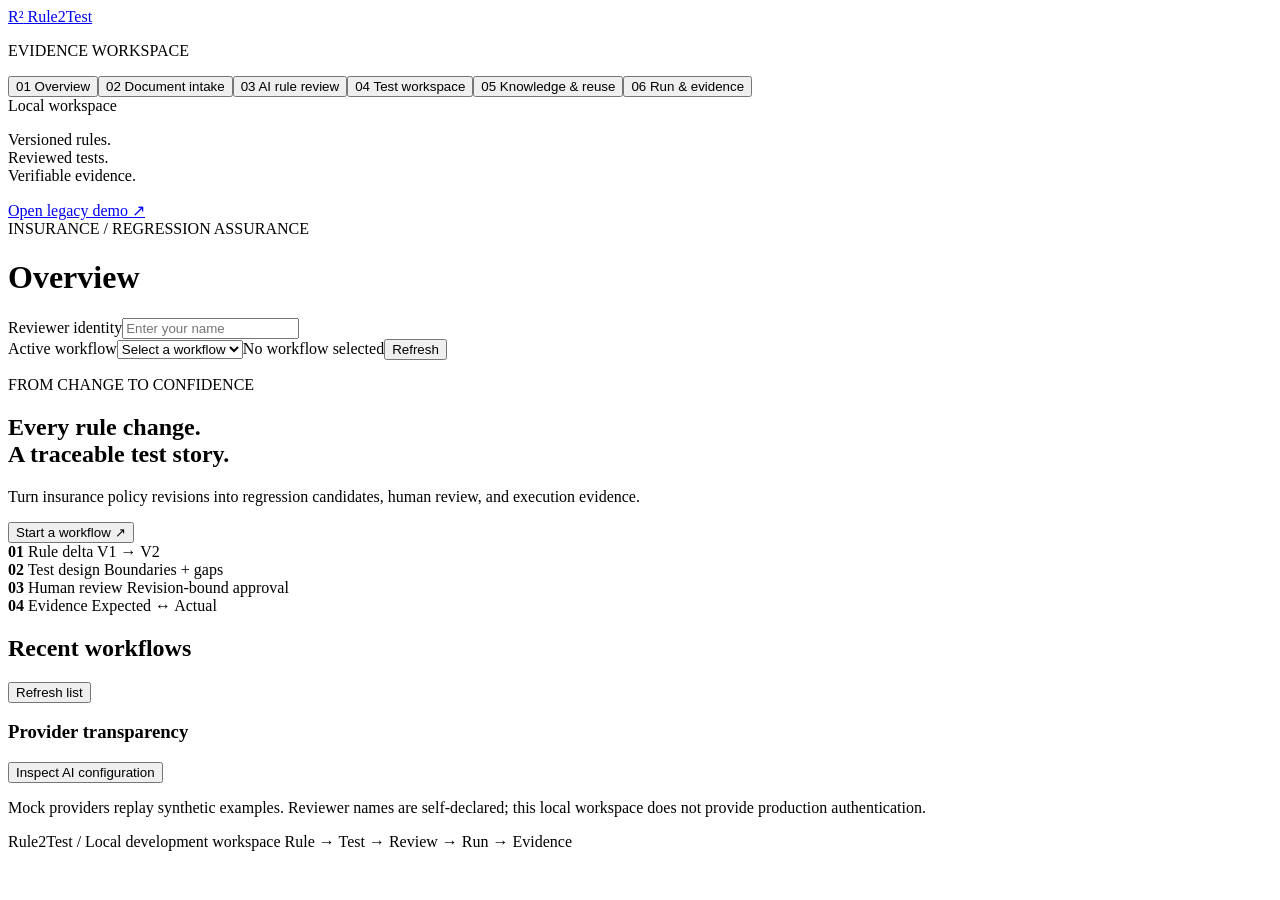
==== rule2test/web/workspace.html @ b6513b28 "Update phase 10" ====
<!doctype html>
<html lang="en"><head><meta charset="utf-8"><meta name="viewport" content="width=device-width,initial-scale=1"><title>Rule2Test · Evidence workspace</title><link rel="stylesheet" href="/workspace.css"><script src="/workspace.js" defer></script></head>
<body><aside class="sidebar"><a class="brand" href="/"><span class="brand-icon">R²</span> Rule2Test</a><p class="eyebrow">EVIDENCE WORKSPACE</p><nav aria-label="Workspace">
<button data-page="overview" class="active">01 <span>Overview</span></button><button data-page="intake">02 <span>Document intake</span></button><button data-page="extraction">03 <span>AI rule review</span></button><button data-page="tests">04 <span>Test workspace</span></button><button data-page="knowledge">05 <span>Knowledge &amp; reuse</span></button><button data-page="evidence">06 <span>Run &amp; evidence</span></button></nav>
<div class="sidebar-foot"><span class="dot"></span> Local workspace<p>Versioned rules.<br>Reviewed tests.<br>Verifiable evidence.</p><a href="/legacy">Open legacy demo ↗</a></div></aside>
<div class="shell"><header><div><span class="eyebrow">INSURANCE / REGRESSION ASSURANCE</span><h1 id="page-title">Overview</h1></div><label class="identity">Reviewer identity<input id="actor" placeholder="Enter your name" maxlength="100" autocomplete="name"></label></header>
<div id="notice" role="status" aria-live="polite" hidden></div><div class="context"><label>Active workflow<select id="workflow-select"><option value="">Select a workflow</option></select></label><span id="context-state" class="badge">No workflow selected</span><button data-action="refresh" class="quiet">Refresh</button></div>
<main>
<section id="page-overview"><div class="hero"><div><p class="eyebrow">FROM CHANGE TO CONFIDENCE</p><h2>Every rule change.<br>A traceable test story.</h2><p>Turn insurance policy revisions into regression candidates, human review, and execution evidence.</p><button data-page="intake" class="primary">Start a workflow <span>↗</span></button></div><div class="pipeline" aria-label="Workflow stages"><div><b>01</b> Rule delta <span>V1 → V2</span></div><div><b>02</b> Test design <span>Boundaries + gaps</span></div><div><b>03</b> Human review <span>Revision-bound approval</span></div><div><b>04</b> Evidence <span>Expected ↔ Actual</span></div></div></div><div id="overview-metrics" class="metrics"></div><div class="section-heading"><h2>Recent workflows</h2><button data-action="refresh" class="quiet">Refresh list</button></div><div id="workflow-list" class="card"></div><div class="card subdued"><h3>Provider transparency</h3><button data-action="ai-status">Inspect AI configuration</button><p id="providers"></p><p>Mock providers replay synthetic examples. Reviewer names are self-declared; this local workspace does not provide production authentication.</p></div></section>
<section id="page-intake" hidden><div class="section-heading"><h2>Bring the change into focus</h2><span class="badge">Source bytes archived</span></div><div class="two-col"><article class="card"><p class="eyebrow">QUICK START</p><h3>Synthetic insurance scenario</h3><p>Create a draft with two rule versions and an intentionally incomplete existing test suite.</p><label>Scenario<select id="demo-profile"><option value="eligibility">Eligibility · age 60 → 65</option><option value="claim_review">Claim review · 100M → 150M VND</option><option value="deductible">Deductible · 5M → 10M VND</option></select></label><button data-action="demo" class="primary">Create synthetic workflow</button></article><article class="card"><p class="eyebrow">STRUCTURED INPUT</p><h3>Import JSON or Excel</h3><p>Use the phase 5 versioned template. Validation retains the source document, sheet, cell or JSON pointer.</p><label>Source file · maximum 10 MiB<input type="file" id="import-file" accept=".json,.xlsx"></label><details><summary>Optional Excel column mapping</summary><label>Mapping JSON<textarea id="import-mapping" placeholder="Leave empty to use the standard template"></textarea></label></details><button data-action="import" class="primary">Validate &amp; import</button></article></div><div class="card subdued"><h3>Have narrative documents instead?</h3><p>Use AI rule review to extract a proposal from two text versions. A reviewer must approve the proposal before it becomes a workflow.</p><button data-page="extraction">Open AI rule review →</button></div></section>
<section id="page-extraction" hidden><div class="section-heading"><h2>Source-grounded rule extraction</h2><span class="badge">Human approval required</span></div><article class="card"><div class="toolbar"><label>Synthetic source pair<select id="sample-profile"><option value="eligibility">Eligibility</option><option value="claim_review">Claim review</option><option value="deductible">Deductible</option></select></label><button data-action="sample">Load sample text</button></div><div class="two-col"><label>Version 1 · UTF-8 text<textarea id="source-v1" rows="8"></textarea></label><label>Version 2 · UTF-8 text<textarea id="source-v2" rows="8"></textarea></label></div><details><summary>Existing tests JSON</summary><textarea id="source-tests" rows="5" aria-label="Existing tests JSON">[]</textarea></details><button data-action="extract" class="primary">Extract rule proposal</button><p class="hint">64 KiB and 1,000 lines per version. The configured provider is shown on Overview.</p></article><article class="card"><label>Stored proposal<select id="proposal-select"><option value="">Select a proposal</option></select></label><div id="proposal-detail" class="empty">Select a proposal to inspect its output and source citations.</div><label>Rule review reason<input id="proposal-reason" placeholder="Explain your review decision"></label><div class="toolbar"><button data-action="approve-proposal">Approve proposal</button><button data-action="reject-proposal">Reject proposal</button><button data-action="promote" class="primary">Promote approved proposal</button></div></article></section>
<section id="page-tests" hidden><div id="test-summary"></div><div class="card"><div class="toolbar"><button data-action="analyze" class="primary">Analyze &amp; generate</button><button data-action="start-review">Open test review</button><button data-action="history">View history</button><button data-action="revise-rules">Revise rule snapshot</button></div><div id="rule-detail"></div></div><div class="section-heading"><h2>Regression candidates</h2><span id="test-count" class="badge">0 tests</span></div><div class="card"><label class="check"><input type="checkbox" id="select-all"> Select all displayed tests for review</label><div class="table-scroll"><table><thead><tr><th>Select</th><th>Test / revision</th><th>Inputs</th><th>Expected</th><th>Review</th><th>Inspect</th></tr></thead><tbody id="test-rows"></tbody></table></div><label>Test review reason<input id="review-reason" placeholder="Explain the selected decision or finalization"></label><div class="toolbar"><button data-action="approve-tests">Approve selected</button><button data-action="reject-tests">Reject selected</button><button data-action="request-changes">Request changes</button><button data-action="finalize" class="primary">Finalize review</button></div><p class="hint">Nothing is selected or approved automatically. Rejected tests are excluded from execution; unresolved reviews block finalization.</p></div></section>
<section id="page-knowledge" hidden><div class="section-heading"><h2>Reuse reviewed knowledge</h2><span class="badge">Grounded candidate inputs</span></div><div class="two-col"><article class="card"><h3>1. Build an immutable corpus</h3><p>Select source workflows with current approved tests.</p><div id="knowledge-sources"></div><button data-action="build-index" class="primary">Build knowledge index</button></article><article class="card"><h3>2. Retrieve relevant examples</h3><label>Knowledge index<select id="index-select"><option value="">Select an index</option></select></label><label>Query<input id="search-query" value="age eligibility boundary"></label><div class="toolbar"><button data-action="search">Search knowledge</button><button data-action="suggest" class="primary">Propose tests for active workflow</button></div><p class="hint">Suggestions use retrieved references. Expected results are computed by the typed oracle, then reviewed by a person.</p></article></div><div id="search-results"></div><article class="card"><h3>3. Inspect and attach a batch</h3><label>Stored suggestion batch<select id="batch-select"><option value="">Select a batch</option></select></label><div id="batch-detail" class="empty">No batch selected.</div><button data-action="attach" class="primary">Attach batch for review</button></article></section>
<section id="page-evidence" hidden><div class="section-heading"><h2>Execute. Inspect. Prove.</h2><span class="badge">Independent mock SUT</span></div><article class="card"><h3>System under test configuration</h3><p>The mock SUT uses these independent settings. Expected results stay in the approved test snapshot.</p><div class="form-grid"><label>Profile<select id="sut-profile"><option value="eligibility">Eligibility</option><option value="claim_review">Claim review</option><option value="deductible">Deductible</option></select></label><label>Injected fault<select id="sut-fault"><option value="none">None</option><option value="boundary">Boundary</option><option value="stale">Stale version</option><option value="deductible_off_by_one">Deductible off by one</option></select></label><label>Minimum age<input id="sut-min" type="number" value="18"></label><label>Maximum age<input id="sut-max" type="number" value="65"></label><label>Claim threshold<input id="sut-threshold" value="150000000"></label><label>Deductible<input id="sut-deductible" value="10000000"></label><label>Currency<input id="sut-currency" value="VND"></label></div><div class="toolbar"><button data-action="execute" class="primary">Execute approved tests</button><button data-action="evidence">Create evidence pack</button><button data-action="mutation">Analyze mutation strength</button></div></article><article class="card"><div class="section-heading"><h3>Regression quality gate</h3><button data-action="quality-gate">Evaluate current revision</button></div><div id="gate-detail"><p class="hint">Evaluate after creating evidence. GO is a local regression assessment, not production release approval.</p></div></article><div id="run-detail" class="card empty">Select a workflow with an execution run to inspect results.</div><article class="card"><h3>Evidence &amp; original sources</h3><div id="downloads"></div></article><article class="card"><h3>Workflow controls</h3><label>Reason<input id="control-reason" placeholder="Required for reopening review or recovering a run"></label><div class="toolbar"><button data-action="reopen-review">Reopen review</button><button data-action="recover">Recover interrupted run</button><button data-action="history">View audit history</button></div></article></section>
</main><footer>Rule2Test / Local development workspace <span>Rule → Test → Review → Run → Evidence</span></footer></div>
<dialog id="detail-dialog"><div class="section-heading"><h2 id="dialog-title">Details</h2><button data-action="close-dialog" aria-label="Close dialog">✕</button></div><div id="dialog-content"></div></dialog></body></html>
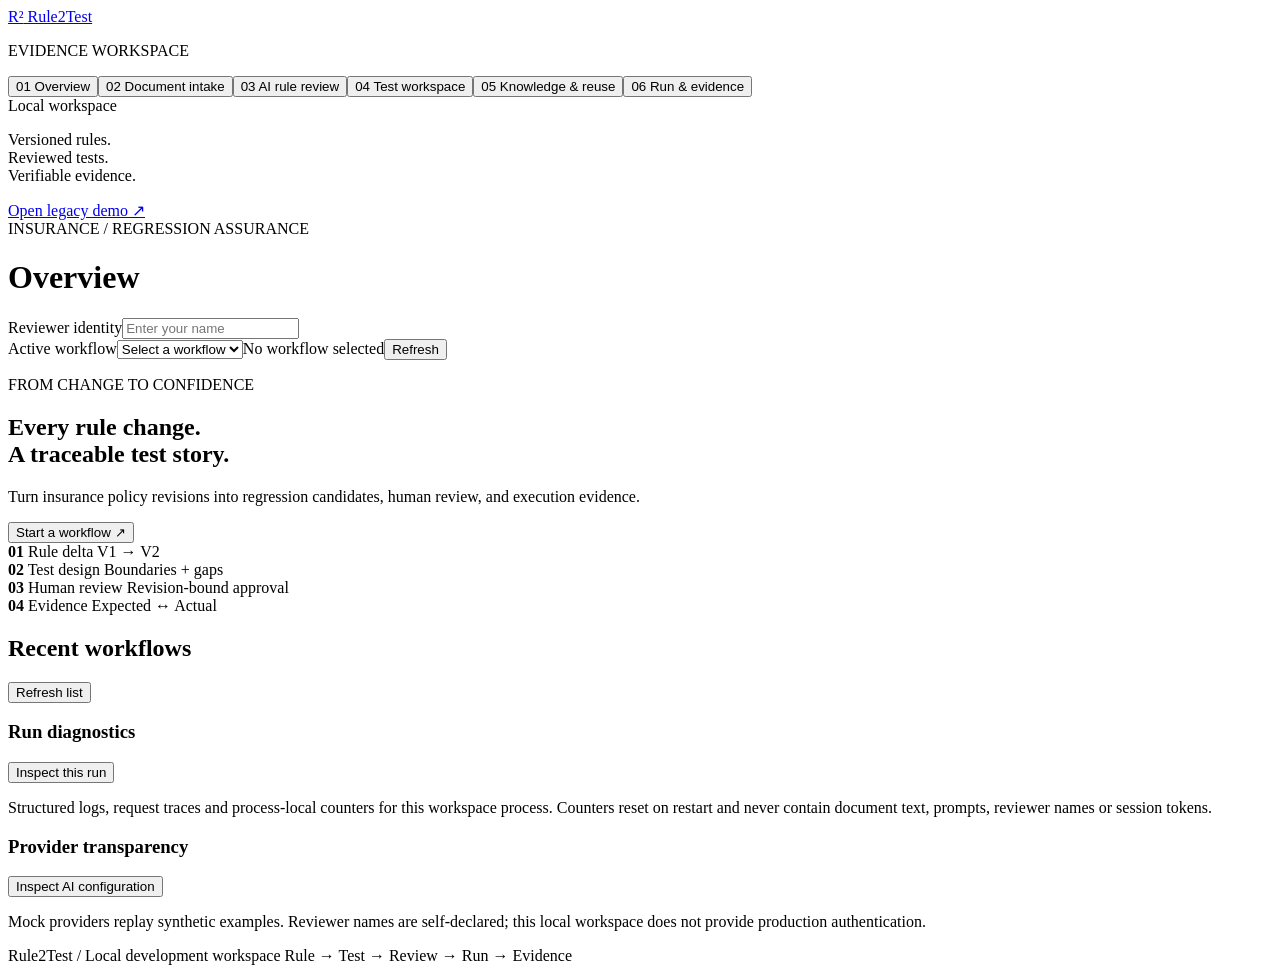
==== commit 7a4b8137: "Phase 11: diagnostics, classified provider failures and demo packaging Implement factory/observabili" ====
--- a/rule2test/web/workspace.html
+++ b/rule2test/web/workspace.html
@@ -6,7 +6,7 @@
 <div class="shell"><header><div><span class="eyebrow">INSURANCE / REGRESSION ASSURANCE</span><h1 id="page-title">Overview</h1></div><label class="identity">Reviewer identity<input id="actor" placeholder="Enter your name" maxlength="100" autocomplete="name"></label></header>
 <div id="notice" role="status" aria-live="polite" hidden></div><div class="context"><label>Active workflow<select id="workflow-select"><option value="">Select a workflow</option></select></label><span id="context-state" class="badge">No workflow selected</span><button data-action="refresh" class="quiet">Refresh</button></div>
 <main>
-<section id="page-overview"><div class="hero"><div><p class="eyebrow">FROM CHANGE TO CONFIDENCE</p><h2>Every rule change.<br>A traceable test story.</h2><p>Turn insurance policy revisions into regression candidates, human review, and execution evidence.</p><button data-page="intake" class="primary">Start a workflow <span>↗</span></button></div><div class="pipeline" aria-label="Workflow stages"><div><b>01</b> Rule delta <span>V1 → V2</span></div><div><b>02</b> Test design <span>Boundaries + gaps</span></div><div><b>03</b> Human review <span>Revision-bound approval</span></div><div><b>04</b> Evidence <span>Expected ↔ Actual</span></div></div></div><div id="overview-metrics" class="metrics"></div><div class="section-heading"><h2>Recent workflows</h2><button data-action="refresh" class="quiet">Refresh list</button></div><div id="workflow-list" class="card"></div><div class="card subdued"><h3>Provider transparency</h3><button data-action="ai-status">Inspect AI configuration</button><p id="providers"></p><p>Mock providers replay synthetic examples. Reviewer names are self-declared; this local workspace does not provide production authentication.</p></div></section>
+<section id="page-overview"><div class="hero"><div><p class="eyebrow">FROM CHANGE TO CONFIDENCE</p><h2>Every rule change.<br>A traceable test story.</h2><p>Turn insurance policy revisions into regression candidates, human review, and execution evidence.</p><button data-page="intake" class="primary">Start a workflow <span>↗</span></button></div><div class="pipeline" aria-label="Workflow stages"><div><b>01</b> Rule delta <span>V1 → V2</span></div><div><b>02</b> Test design <span>Boundaries + gaps</span></div><div><b>03</b> Human review <span>Revision-bound approval</span></div><div><b>04</b> Evidence <span>Expected ↔ Actual</span></div></div></div><div id="overview-metrics" class="metrics"></div><div class="section-heading"><h2>Recent workflows</h2><button data-action="refresh" class="quiet">Refresh list</button></div><div id="workflow-list" class="card"></div><article class="card"><div class="section-heading"><h3>Run diagnostics</h3><button data-action="diagnostics">Inspect this run</button></div><div id="diagnostics-detail"><p class="hint">Structured logs, request traces and process-local counters for this workspace process. Counters reset on restart and never contain document text, prompts, reviewer names or session tokens.</p></div></article><div class="card subdued"><h3>Provider transparency</h3><button data-action="ai-status">Inspect AI configuration</button><p id="providers"></p><p>Mock providers replay synthetic examples. Reviewer names are self-declared; this local workspace does not provide production authentication.</p></div></section>
 <section id="page-intake" hidden><div class="section-heading"><h2>Bring the change into focus</h2><span class="badge">Source bytes archived</span></div><div class="two-col"><article class="card"><p class="eyebrow">QUICK START</p><h3>Synthetic insurance scenario</h3><p>Create a draft with two rule versions and an intentionally incomplete existing test suite.</p><label>Scenario<select id="demo-profile"><option value="eligibility">Eligibility · age 60 → 65</option><option value="claim_review">Claim review · 100M → 150M VND</option><option value="deductible">Deductible · 5M → 10M VND</option></select></label><button data-action="demo" class="primary">Create synthetic workflow</button></article><article class="card"><p class="eyebrow">STRUCTURED INPUT</p><h3>Import JSON or Excel</h3><p>Use the phase 5 versioned template. Validation retains the source document, sheet, cell or JSON pointer.</p><label>Source file · maximum 10 MiB<input type="file" id="import-file" accept=".json,.xlsx"></label><details><summary>Optional Excel column mapping</summary><label>Mapping JSON<textarea id="import-mapping" placeholder="Leave empty to use the standard template"></textarea></label></details><button data-action="import" class="primary">Validate &amp; import</button></article></div><div class="card subdued"><h3>Have narrative documents instead?</h3><p>Use AI rule review to extract a proposal from two text versions. A reviewer must approve the proposal before it becomes a workflow.</p><button data-page="extraction">Open AI rule review →</button></div></section>
 <section id="page-extraction" hidden><div class="section-heading"><h2>Source-grounded rule extraction</h2><span class="badge">Human approval required</span></div><article class="card"><div class="toolbar"><label>Synthetic source pair<select id="sample-profile"><option value="eligibility">Eligibility</option><option value="claim_review">Claim review</option><option value="deductible">Deductible</option></select></label><button data-action="sample">Load sample text</button></div><div class="two-col"><label>Version 1 · UTF-8 text<textarea id="source-v1" rows="8"></textarea></label><label>Version 2 · UTF-8 text<textarea id="source-v2" rows="8"></textarea></label></div><details><summary>Existing tests JSON</summary><textarea id="source-tests" rows="5" aria-label="Existing tests JSON">[]</textarea></details><button data-action="extract" class="primary">Extract rule proposal</button><p class="hint">64 KiB and 1,000 lines per version. The configured provider is shown on Overview.</p></article><article class="card"><label>Stored proposal<select id="proposal-select"><option value="">Select a proposal</option></select></label><div id="proposal-detail" class="empty">Select a proposal to inspect its output and source citations.</div><label>Rule review reason<input id="proposal-reason" placeholder="Explain your review decision"></label><div class="toolbar"><button data-action="approve-proposal">Approve proposal</button><button data-action="reject-proposal">Reject proposal</button><button data-action="promote" class="primary">Promote approved proposal</button></div></article></section>
 <section id="page-tests" hidden><div id="test-summary"></div><div class="card"><div class="toolbar"><button data-action="analyze" class="primary">Analyze &amp; generate</button><button data-action="start-review">Open test review</button><button data-action="history">View history</button><button data-action="revise-rules">Revise rule snapshot</button></div><div id="rule-detail"></div></div><div class="section-heading"><h2>Regression candidates</h2><span id="test-count" class="badge">0 tests</span></div><div class="card"><label class="check"><input type="checkbox" id="select-all"> Select all displayed tests for review</label><div class="table-scroll"><table><thead><tr><th>Select</th><th>Test / revision</th><th>Inputs</th><th>Expected</th><th>Review</th><th>Inspect</th></tr></thead><tbody id="test-rows"></tbody></table></div><label>Test review reason<input id="review-reason" placeholder="Explain the selected decision or finalization"></label><div class="toolbar"><button data-action="approve-tests">Approve selected</button><button data-action="reject-tests">Reject selected</button><button data-action="request-changes">Request changes</button><button data-action="finalize" class="primary">Finalize review</button></div><p class="hint">Nothing is selected or approved automatically. Rejected tests are excluded from execution; unresolved reviews block finalization.</p></div></section>
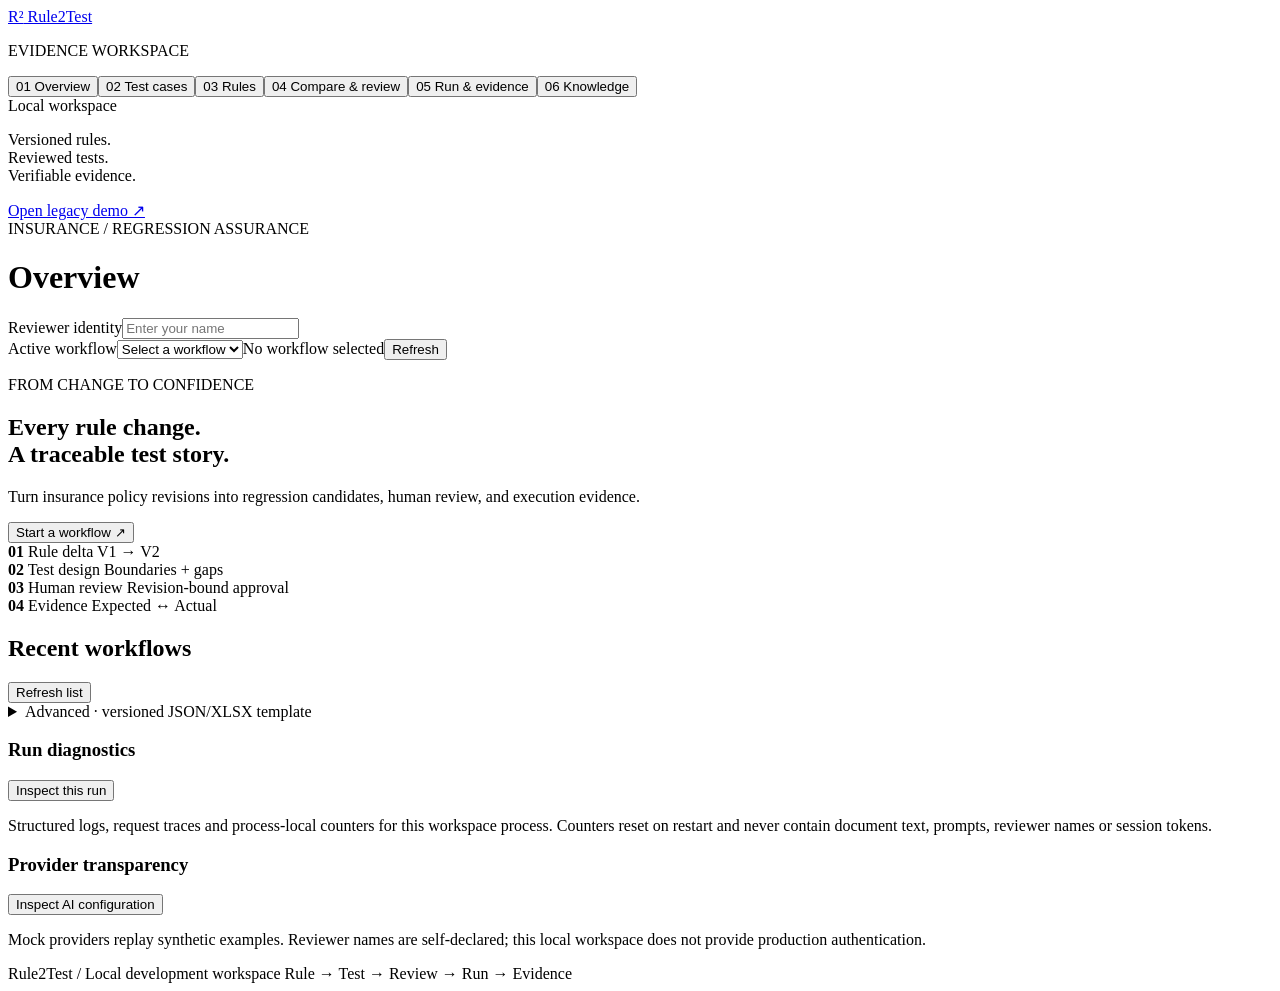
==== commit 4d7bfed0: "Connect standalone testcase intake to rule comparison and evidence workflow" ====
--- a/rule2test/web/workspace.html
+++ b/rule2test/web/workspace.html
@@ -1,17 +1,31 @@
 <!doctype html>
 <html lang="en"><head><meta charset="utf-8"><meta name="viewport" content="width=device-width,initial-scale=1"><title>Rule2Test · Evidence workspace</title><link rel="stylesheet" href="/workspace.css"><script src="/workspace.js" defer></script></head>
 <body><aside class="sidebar"><a class="brand" href="/"><span class="brand-icon">R²</span> Rule2Test</a><p class="eyebrow">EVIDENCE WORKSPACE</p><nav aria-label="Workspace">
-<button data-page="overview" class="active">01 <span>Overview</span></button><button data-page="intake">02 <span>Document intake</span></button><button data-page="extraction">03 <span>AI rule review</span></button><button data-page="tests">04 <span>Test workspace</span></button><button data-page="knowledge">05 <span>Knowledge &amp; reuse</span></button><button data-page="evidence">06 <span>Run &amp; evidence</span></button></nav>
+<button data-page="overview" class="active">01 <span>Overview</span></button><button data-page="intake">02 <span>Test cases</span></button><button data-page="extraction">03 <span>Rules</span></button><button data-page="tests">04 <span>Compare &amp; review</span></button><button data-page="evidence">05 <span>Run &amp; evidence</span></button><button data-page="knowledge">06 <span>Knowledge</span></button></nav>
 <div class="sidebar-foot"><span class="dot"></span> Local workspace<p>Versioned rules.<br>Reviewed tests.<br>Verifiable evidence.</p><a href="/legacy">Open legacy demo ↗</a></div></aside>
 <div class="shell"><header><div><span class="eyebrow">INSURANCE / REGRESSION ASSURANCE</span><h1 id="page-title">Overview</h1></div><label class="identity">Reviewer identity<input id="actor" placeholder="Enter your name" maxlength="100" autocomplete="name"></label></header>
-<div id="notice" role="status" aria-live="polite" hidden></div><div class="context"><label>Active workflow<select id="workflow-select"><option value="">Select a workflow</option></select></label><span id="context-state" class="badge">No workflow selected</span><button data-action="refresh" class="quiet">Refresh</button></div>
+<div id="notice" role="status" aria-live="polite" hidden></div><div class="context"><label>Active workflow<select id="workflow-select"><option value="">Select a workflow</option></select></label><span id="context-state" class="badge">No workflow selected</span><button data-action="refresh" class="quiet">Refresh</button></div><div id="flow" class="flow"></div>
 <main>
-<section id="page-overview"><div class="hero"><div><p class="eyebrow">FROM CHANGE TO CONFIDENCE</p><h2>Every rule change.<br>A traceable test story.</h2><p>Turn insurance policy revisions into regression candidates, human review, and execution evidence.</p><button data-page="intake" class="primary">Start a workflow <span>↗</span></button></div><div class="pipeline" aria-label="Workflow stages"><div><b>01</b> Rule delta <span>V1 → V2</span></div><div><b>02</b> Test design <span>Boundaries + gaps</span></div><div><b>03</b> Human review <span>Revision-bound approval</span></div><div><b>04</b> Evidence <span>Expected ↔ Actual</span></div></div></div><div id="overview-metrics" class="metrics"></div><div class="section-heading"><h2>Recent workflows</h2><button data-action="refresh" class="quiet">Refresh list</button></div><div id="workflow-list" class="card"></div><article class="card"><div class="section-heading"><h3>Run diagnostics</h3><button data-action="diagnostics">Inspect this run</button></div><div id="diagnostics-detail"><p class="hint">Structured logs, request traces and process-local counters for this workspace process. Counters reset on restart and never contain document text, prompts, reviewer names or session tokens.</p></div></article><div class="card subdued"><h3>Provider transparency</h3><button data-action="ai-status">Inspect AI configuration</button><p id="providers"></p><p>Mock providers replay synthetic examples. Reviewer names are self-declared; this local workspace does not provide production authentication.</p></div></section>
-<section id="page-intake" hidden><div class="section-heading"><h2>Bring the change into focus</h2><span class="badge">Source bytes archived</span></div><div class="two-col"><article class="card"><p class="eyebrow">QUICK START</p><h3>Synthetic insurance scenario</h3><p>Create a draft with two rule versions and an intentionally incomplete existing test suite.</p><label>Scenario<select id="demo-profile"><option value="eligibility">Eligibility · age 60 → 65</option><option value="claim_review">Claim review · 100M → 150M VND</option><option value="deductible">Deductible · 5M → 10M VND</option></select></label><button data-action="demo" class="primary">Create synthetic workflow</button></article><article class="card"><p class="eyebrow">STRUCTURED INPUT</p><h3>Import JSON or Excel</h3><p>Use the phase 5 versioned template. Validation retains the source document, sheet, cell or JSON pointer.</p><label>Source file · maximum 10 MiB<input type="file" id="import-file" accept=".json,.xlsx"></label><details><summary>Optional Excel column mapping</summary><label>Mapping JSON<textarea id="import-mapping" placeholder="Leave empty to use the standard template"></textarea></label></details><button data-action="import" class="primary">Validate &amp; import</button></article></div><div class="card subdued"><h3>Have narrative documents instead?</h3><p>Use AI rule review to extract a proposal from two text versions. A reviewer must approve the proposal before it becomes a workflow.</p><button data-page="extraction">Open AI rule review →</button></div></section>
-<section id="page-extraction" hidden><div class="section-heading"><h2>Source-grounded rule extraction</h2><span class="badge">Human approval required</span></div><article class="card"><div class="toolbar"><label>Synthetic source pair<select id="sample-profile"><option value="eligibility">Eligibility</option><option value="claim_review">Claim review</option><option value="deductible">Deductible</option></select></label><button data-action="sample">Load sample text</button></div><div class="two-col"><label>Version 1 · UTF-8 text<textarea id="source-v1" rows="8"></textarea></label><label>Version 2 · UTF-8 text<textarea id="source-v2" rows="8"></textarea></label></div><details><summary>Existing tests JSON</summary><textarea id="source-tests" rows="5" aria-label="Existing tests JSON">[]</textarea></details><button data-action="extract" class="primary">Extract rule proposal</button><p class="hint">64 KiB and 1,000 lines per version. The configured provider is shown on Overview.</p></article><article class="card"><label>Stored proposal<select id="proposal-select"><option value="">Select a proposal</option></select></label><div id="proposal-detail" class="empty">Select a proposal to inspect its output and source citations.</div><label>Rule review reason<input id="proposal-reason" placeholder="Explain your review decision"></label><div class="toolbar"><button data-action="approve-proposal">Approve proposal</button><button data-action="reject-proposal">Reject proposal</button><button data-action="promote" class="primary">Promote approved proposal</button></div></article></section>
-<section id="page-tests" hidden><div id="test-summary"></div><div class="card"><div class="toolbar"><button data-action="analyze" class="primary">Analyze &amp; generate</button><button data-action="start-review">Open test review</button><button data-action="history">View history</button><button data-action="revise-rules">Revise rule snapshot</button></div><div id="rule-detail"></div></div><div class="section-heading"><h2>Regression candidates</h2><span id="test-count" class="badge">0 tests</span></div><div class="card"><label class="check"><input type="checkbox" id="select-all"> Select all displayed tests for review</label><div class="table-scroll"><table><thead><tr><th>Select</th><th>Test / revision</th><th>Inputs</th><th>Expected</th><th>Review</th><th>Inspect</th></tr></thead><tbody id="test-rows"></tbody></table></div><label>Test review reason<input id="review-reason" placeholder="Explain the selected decision or finalization"></label><div class="toolbar"><button data-action="approve-tests">Approve selected</button><button data-action="reject-tests">Reject selected</button><button data-action="request-changes">Request changes</button><button data-action="finalize" class="primary">Finalize review</button></div><p class="hint">Nothing is selected or approved automatically. Rejected tests are excluded from execution; unresolved reviews block finalization.</p></div></section>
+<section id="page-overview"><div class="hero"><div><p class="eyebrow">FROM CHANGE TO CONFIDENCE</p><h2>Every rule change.<br>A traceable test story.</h2><p>Turn insurance policy revisions into regression candidates, human review, and execution evidence.</p><button data-page="intake" class="primary">Start a workflow <span>↗</span></button></div><div class="pipeline" aria-label="Workflow stages"><div><b>01</b> Rule delta <span>V1 → V2</span></div><div><b>02</b> Test design <span>Boundaries + gaps</span></div><div><b>03</b> Human review <span>Revision-bound approval</span></div><div><b>04</b> Evidence <span>Expected ↔ Actual</span></div></div></div><div id="overview-metrics" class="metrics"></div><div class="section-heading"><h2>Recent workflows</h2><button data-action="refresh" class="quiet">Refresh list</button></div><div id="workflow-list" class="card"></div><details class="card"><summary>Advanced · versioned JSON/XLSX template</summary><article class="card"><p class="eyebrow">STRUCTURED INPUT</p><h3>Import JSON or Excel</h3><p>Use the phase 5 versioned template. Validation retains the source document, sheet, cell or JSON pointer.</p><label>Source file · maximum 10 MiB<input type="file" id="import-file" accept=".json,.xlsx"></label><details><summary>Optional Excel column mapping</summary><label>Mapping JSON<textarea id="import-mapping" placeholder="Leave empty to use the standard template"></textarea></label></details><button data-action="import" class="primary">Validate &amp; import</button></article></details><article class="card"><div class="section-heading"><h3>Run diagnostics</h3><button data-action="diagnostics">Inspect this run</button></div><div id="diagnostics-detail"><p class="hint">Structured logs, request traces and process-local counters for this workspace process. Counters reset on restart and never contain document text, prompts, reviewer names or session tokens.</p></div></article><div class="card subdued"><h3>Provider transparency</h3><button data-action="ai-status">Inspect AI configuration</button><p id="providers"></p><p>Mock providers replay synthetic examples. Reviewer names are self-declared; this local workspace does not provide production authentication.</p></div></section>
+<section id="page-intake" hidden>
+<div class="section-heading"><h2>Import your test cases</h2><span class="badge">No rules required</span></div>
+<article class="card"><p>Upload a standalone Excel or UTF-8 CSV file. Original cells are preserved alongside their interpretation.</p>
+<label>Test-case file · maximum 10 MiB<input id="suite-file" type="file" accept=".xlsx,.csv"></label><button data-action="suite-inspect">Inspect file</button>
+<details><summary>Load demo example</summary><label>Example<select id="suite-example"><option value="eligibility">Eligibility</option><option value="claim_review">Claim review</option><option value="deductible">Deductible</option></select></label><button data-action="suite-sample">Load demo example</button></details>
+<div id="suite-mapping" hidden><label>Sheet<select id="suite-sheet"></select></label><label>Header row<input id="suite-header" type="number" min="1"></label><div id="suite-columns" class="form-grid"></div><button data-action="suite-preview">Preview interpretation</button></div></article>
+<article class="card"><h3>Interpretation preview</h3><p>Pattern reader, not an AI model. Inspect each row; edit uncertain readings or explicitly skip them. Unsupported business fields need a domain extension.</p><div id="suite-preview"></div><button data-action="suite-save" class="primary">Save test suite</button></article>
+<article class="card"><label>Saved test suites<select id="suite-saved"></select></label><button data-action="suite-open">Inspect saved suite</button><div id="suite-saved-detail"></div><button data-page="extraction">Continue to Rules →</button></article>
+</section>
+<section id="page-extraction" hidden><div class="section-heading"><h2>Enter your business rules</h2><span class="badge">Confirm the interpretation</span></div>
+<article class="card"><div class="two-col"><label>Current rule · optional<textarea id="source-v1" rows="7" placeholder="Leave blank if the previous rule is unknown"></textarea></label><label>New rule<textarea id="source-v2" rows="7" placeholder="Type the actual rule and its conditions"></textarea></label></div>
+<p>Without a current rule, comparison checks conformity to the new rule; it cannot establish a historical change.</p>
+<label>Interpreter<select id="rule-engine"><option value="pattern">Pattern · offline, supported sentence forms</option><option value="provider">AI provider · configured model</option></select></label><p class="hint">The current executable domain covers age, claim amount and deductible conditions. Unsupported or ambiguous rules require clarification.</p>
+<details><summary>Load demo example</summary><label>Example<select id="rule-example"></select></label><button data-action="rule-sample">Load rule example</button></details>
+<button data-action="read-rules" class="primary">Interpret rules</button></article>
+<article class="card"><label>Stored rule proposal<select id="proposal-select"></select></label><div id="proposal-detail"></div><label>Rule review reason<input id="proposal-reason"></label><div class="toolbar"><button data-action="approve-proposal">Confirm rules</button><button data-action="reject-proposal">Reject rules</button><button data-page="tests">Continue to Compare →</button></div></article></section>
+<section id="page-tests" hidden><article class="card"><h2>Compare test cases with confirmed rules</h2><label>Test suite<select id="compare-suite"></select></label><label>Confirmed rules<select id="compare-rules"></select></label><button data-action="suite-compare" class="primary">Compare</button><p>Creates a new comparison. No test is approved automatically.</p></article><div id="change-overview"></div><div id="not-linked"></div><div id="test-summary"></div><div class="card"><div class="toolbar"><button data-action="analyze" class="primary">Analyze &amp; generate</button><button data-action="start-review">Open test review</button><button data-action="history">View history</button><button data-action="revise-rules">Revise rule snapshot</button></div><details><summary>Rule snapshots and detailed analysis</summary><div id="rule-detail"></div></details></div><div class="section-heading"><h2>Regression candidates</h2><span id="test-count" class="badge">0 tests</span></div><div class="card"><label class="check"><input type="checkbox" id="select-all"> Select all displayed tests for review</label><div class="table-scroll"><table><thead><tr><th>Select</th><th>Test / revision</th><th>Inputs</th><th>Before → Proposed / reason</th><th>Review</th><th>Inspect</th></tr></thead><tbody id="test-rows"></tbody></table></div><label>Test review reason<input id="review-reason" placeholder="Explain the selected decision or finalization"></label><div class="toolbar"><button data-action="approve-tests">Approve selected</button><button data-action="reject-tests">Reject selected</button><button data-action="request-changes">Request changes</button><button data-action="finalize" class="primary">Finalize review</button></div><p class="hint">Nothing is selected or approved automatically. Rejected tests are excluded from execution; unresolved reviews block finalization.</p></div></section>
 <section id="page-knowledge" hidden><div class="section-heading"><h2>Reuse reviewed knowledge</h2><span class="badge">Grounded candidate inputs</span></div><div class="two-col"><article class="card"><h3>1. Build an immutable corpus</h3><p>Select source workflows with current approved tests.</p><div id="knowledge-sources"></div><button data-action="build-index" class="primary">Build knowledge index</button></article><article class="card"><h3>2. Retrieve relevant examples</h3><label>Knowledge index<select id="index-select"><option value="">Select an index</option></select></label><label>Query<input id="search-query" value="age eligibility boundary"></label><div class="toolbar"><button data-action="search">Search knowledge</button><button data-action="suggest" class="primary">Propose tests for active workflow</button></div><p class="hint">Suggestions use retrieved references. Expected results are computed by the typed oracle, then reviewed by a person.</p></article></div><div id="search-results"></div><article class="card"><h3>3. Inspect and attach a batch</h3><label>Stored suggestion batch<select id="batch-select"><option value="">Select a batch</option></select></label><div id="batch-detail" class="empty">No batch selected.</div><button data-action="attach" class="primary">Attach batch for review</button></article></section>
-<section id="page-evidence" hidden><div class="section-heading"><h2>Execute. Inspect. Prove.</h2><span class="badge">Independent mock SUT</span></div><article class="card"><h3>System under test configuration</h3><p>The mock SUT uses these independent settings. Expected results stay in the approved test snapshot.</p><div class="form-grid"><label>Profile<select id="sut-profile"><option value="eligibility">Eligibility</option><option value="claim_review">Claim review</option><option value="deductible">Deductible</option></select></label><label>Injected fault<select id="sut-fault"><option value="none">None</option><option value="boundary">Boundary</option><option value="stale">Stale version</option><option value="deductible_off_by_one">Deductible off by one</option></select></label><label>Minimum age<input id="sut-min" type="number" value="18"></label><label>Maximum age<input id="sut-max" type="number" value="65"></label><label>Claim threshold<input id="sut-threshold" value="150000000"></label><label>Deductible<input id="sut-deductible" value="10000000"></label><label>Currency<input id="sut-currency" value="VND"></label></div><div class="toolbar"><button data-action="execute" class="primary">Execute approved tests</button><button data-action="evidence">Create evidence pack</button><button data-action="mutation">Analyze mutation strength</button></div></article><article class="card"><div class="section-heading"><h3>Regression quality gate</h3><button data-action="quality-gate">Evaluate current revision</button></div><div id="gate-detail"><p class="hint">Evaluate after creating evidence. GO is a local regression assessment, not production release approval.</p></div></article><div id="run-detail" class="card empty">Select a workflow with an execution run to inspect results.</div><article class="card"><h3>Evidence &amp; original sources</h3><div id="downloads"></div></article><article class="card"><h3>Workflow controls</h3><label>Reason<input id="control-reason" placeholder="Required for reopening review or recovering a run"></label><div class="toolbar"><button data-action="reopen-review">Reopen review</button><button data-action="recover">Recover interrupted run</button><button data-action="history">View audit history</button></div></article></section>
+<section id="page-evidence" hidden><div class="section-heading"><h2>Execute. Inspect. Prove.</h2><span class="badge">Independent mock SUT</span></div><article class="card"><h3>System under test configuration</h3><p id="sut-note"></p><button data-action="sut-suggest">Apply suggested mock settings</button><p>Suggested settings come from the confirmed rule for demo convenience. Verify them against your deployment; this mock is not an independent business specification.</p><p>The mock SUT uses these independent settings. Expected results stay in the approved test snapshot.</p><div class="form-grid"><label>Profile<select id="sut-profile"><option value="eligibility">Eligibility</option><option value="claim_review">Claim review</option><option value="deductible">Deductible</option></select></label><label>Injected fault<select id="sut-fault"><option value="none">None</option><option value="boundary">Boundary</option><option value="stale">Stale version</option><option value="deductible_off_by_one">Deductible off by one</option></select></label><label>Minimum age<input id="sut-min" type="number" value="18"></label><label>Maximum age<input id="sut-max" type="number" value="65"></label><label>Claim threshold<input id="sut-threshold" value="150000000"></label><label>Deductible<input id="sut-deductible" value="10000000"></label><label>Currency<input id="sut-currency" value="VND"></label></div><div class="toolbar"><button data-action="execute" class="primary">Execute approved tests</button><button data-action="evidence">Create evidence pack</button><button data-action="mutation">Analyze mutation strength</button></div></article><article class="card"><div class="section-heading"><h3>Regression quality gate</h3><button data-action="quality-gate">Evaluate current revision</button></div><div id="gate-detail"><p class="hint">Evaluate after creating evidence. GO is a local regression assessment, not production release approval.</p></div></article><div id="run-detail" class="card empty">Select a workflow with an execution run to inspect results.</div><article class="card"><h3>Evidence &amp; original sources</h3><div id="downloads"></div></article><article class="card"><h3>Workflow controls</h3><label>Reason<input id="control-reason" placeholder="Required for reopening review or recovering a run"></label><div class="toolbar"><button data-action="reopen-review">Reopen review</button><button data-action="recover">Recover interrupted run</button><button data-action="history">View audit history</button></div></article></section>
 </main><footer>Rule2Test / Local development workspace <span>Rule → Test → Review → Run → Evidence</span></footer></div>
 <dialog id="detail-dialog"><div class="section-heading"><h2 id="dialog-title">Details</h2><button data-action="close-dialog" aria-label="Close dialog">✕</button></div><div id="dialog-content"></div></dialog></body></html>
 
